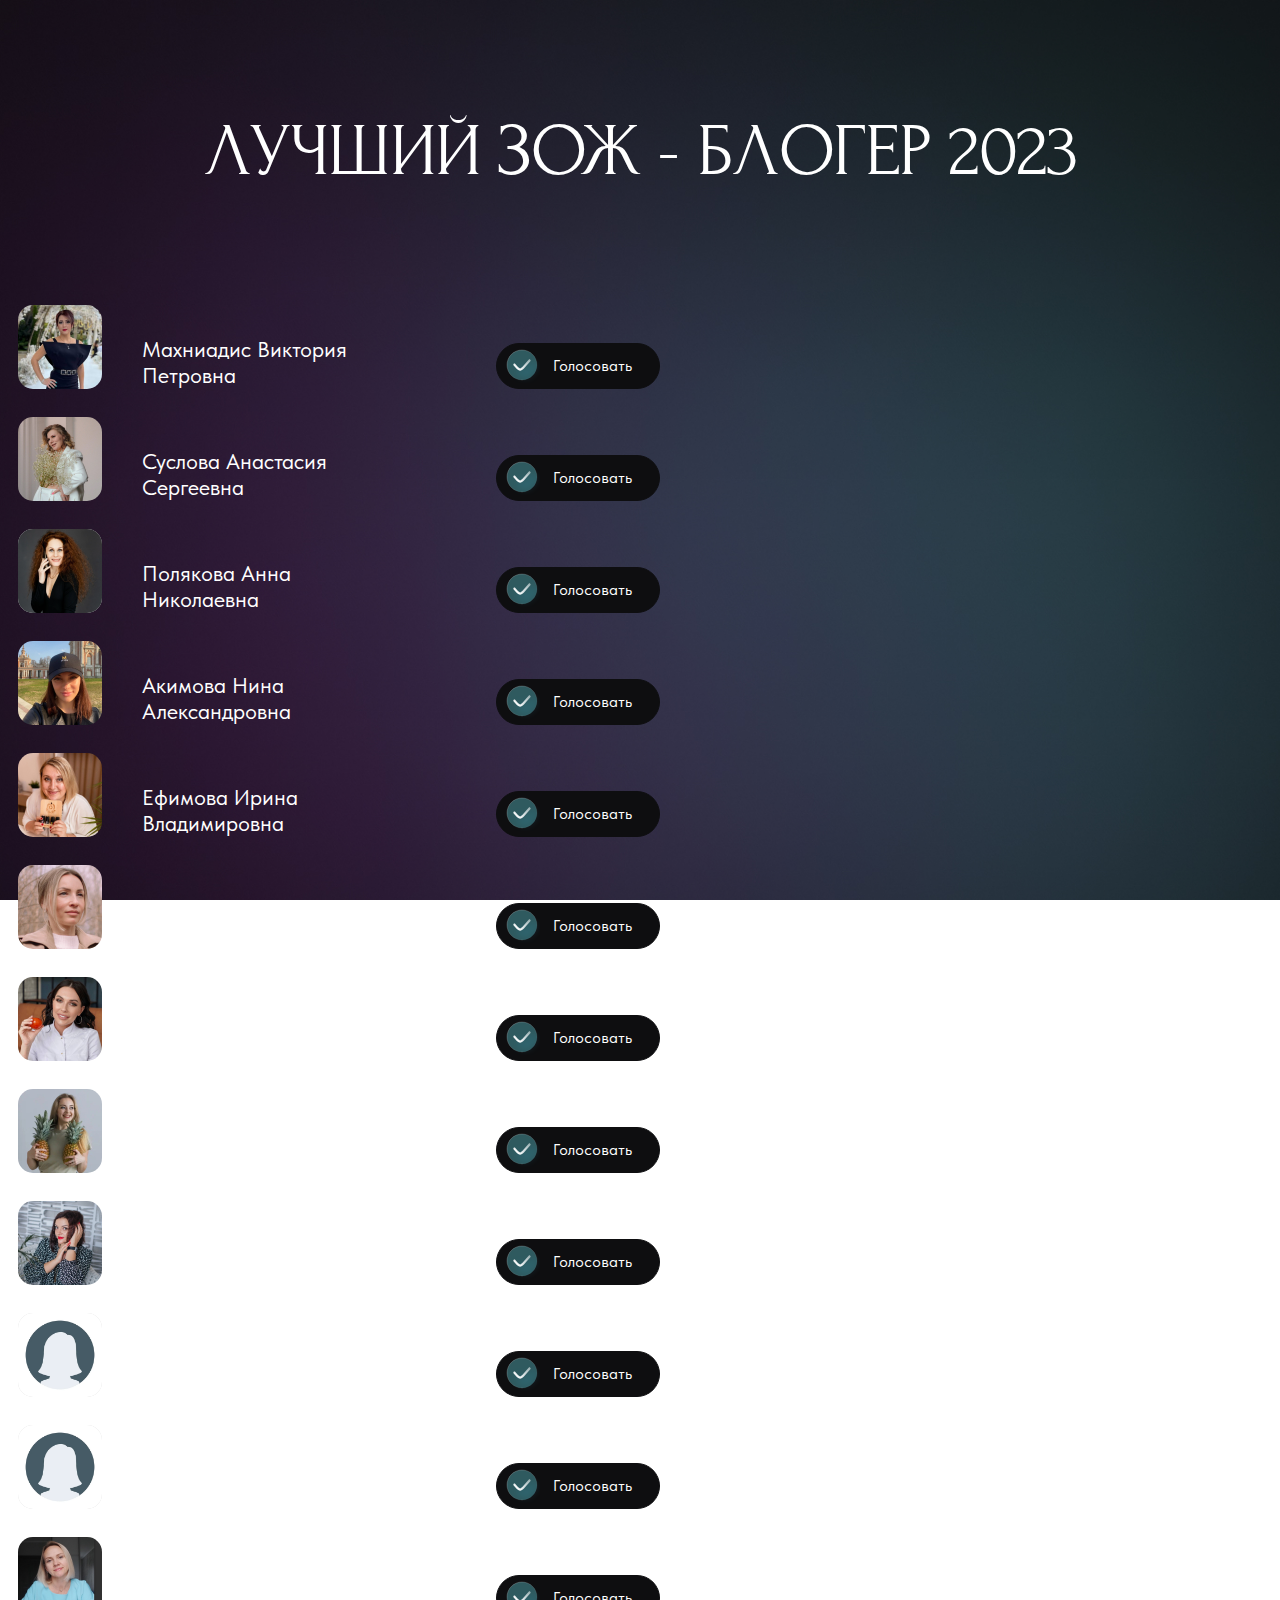
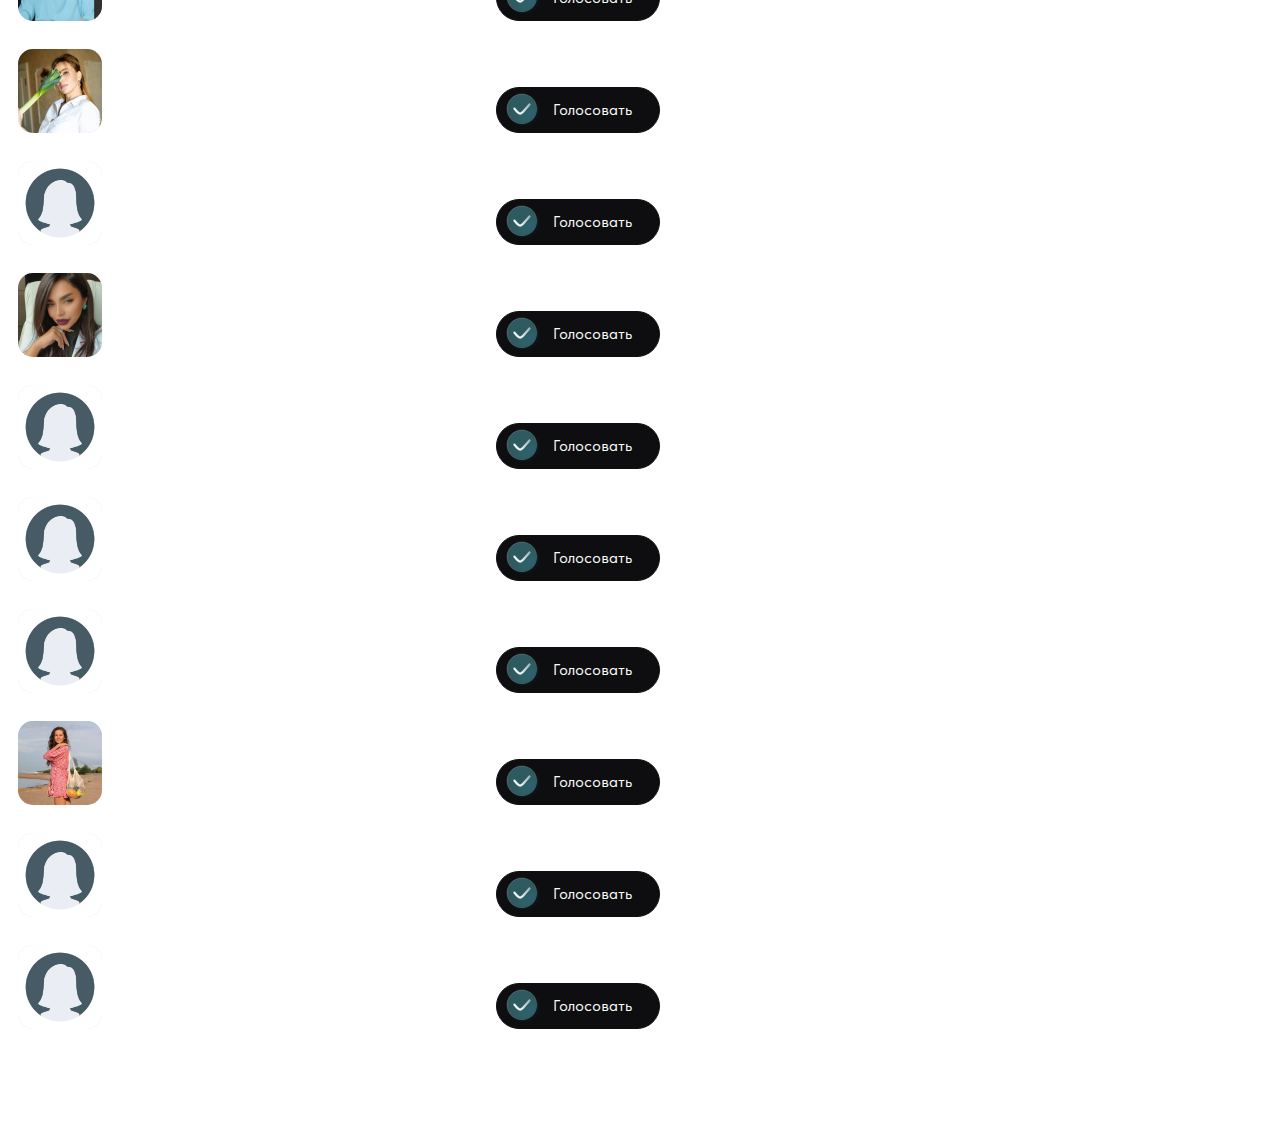
==== blogger.html @ fa98ea51 "Добавляет страницы blogger/customer/curator" ====
<!DOCTYPE html>
<html lang="ru" class="page">
  <head>
    <meta charset="UTF-8" />
    <meta http-equiv="X-UA-Compatible" content="IE=edge" />
    <meta name="viewport" content="width=device-width, initial-scale=1.0" />
    <title>Лучший ЗОЖ - блогер 2023</title>
    <link rel="stylesheet" href="css/normalize.css" />
    <link rel="stylesheet" href="css/style.css" />
  </head>

  <body class="page__body">
    <main class="main">
      <div class="main__container wrapper">
        <h1 class="main__title">Лучший ЗОЖ - блогер 2023</h1>
        <div class="main__vote vote-block">
          <div class="candidates">
            <ul class="candidates__list">

              <li class="candidates__item" id="candidate-35">
                <div class="candidates__avatar">
                  <img class="candidates__image" src="./img/candidate-makhniadis-viktoriya.jpg" alt="" width="84" height="84">
                </div>
                <div class="candidates__name">
                  Махниадис Виктория Петровна
                </div>
                <div class="candidate__vote-button button button__vote" id="id-makhniadis-viktoriya">
                  Голосовать
                </div>
                <div class="candidate__vote-result hidden result">
                  <span class="result__span">Голос учтён</span>
                  <div class="result__result-bar" style="--w:0;"></div>
                  <div class="result__percent">0%</div>
                </div>
              </li>

              <li class="candidates__item" id="candidate-48">
                <div class="candidates__avatar">
                  <img class="candidates__image" src="./img/candidate-suslova-anastasiya.jpg" alt="" width="84" height="84">
                </div>
                <div class="candidates__name">
                  Суслова Анастасия Сергеевна
                </div>
                <div class="candidate__vote-button button button__vote" id="id-suslova-anastasiya">
                  Голосовать
                </div>
                <div class="candidate__vote-result hidden result">
                  <span class="result__span">Голос учтён</span>
                  <div class="result__result-bar" style="--w:0;"></div>
                  <div class="result__percent">0%</div>
                </div>
              </li>

              <li class="candidates__item" id="candidate-41">
                <div class="candidates__avatar">
                  <img class="candidates__image" src="./img/candidate-polyakova-anna.jpg" alt="" width="84" height="84">
                </div>
                <div class="candidates__name">
                  Полякова Анна Николаевна
                </div>
                <div class="candidate__vote-button button button__vote" id="id-polyakova-anna">
                  Голосовать
                </div>
                <div class="candidate__vote-result hidden result">
                  <span class="result__span">Голос учтён</span>
                  <div class="result__result-bar" style="--w:0;"></div>
                  <div class="result__percent">0%</div>
                </div>
              </li>

              <li class="candidates__item" id="candidate-01">
                <div class="candidates__avatar">
                  <img class="candidates__image" src="./img/candidate-akimova-nina.jpg" alt="" width="84" height="84">
                </div>
                <div class="candidates__name">
                  Акимова Нина Александровна
                </div>
                <div class="candidate__vote-button button button__vote" id="id-akimova-nina">
                  Голосовать
                </div>
                <div class="candidate__vote-result hidden result">
                  <span class="result__span">Голос учтён</span>
                  <div class="result__result-bar" style="--w:0;"></div>
                  <div class="result__percent">0%</div>
                </div>
              </li>

              <li class="candidates__item" id="candidate-18">
                <div class="candidates__avatar">
                  <img class="candidates__image" src="./img/candidate-efimova-irina.jpg" alt="" width="84" height="84">
                </div>
                <div class="candidates__name">
                  Ефимова Ирина Владимировна
                </div>
                <div class="candidate__vote-button button button__vote" id="id-efimova-irina">
                  Голосовать
                </div>
                <div class="candidate__vote-result hidden result">
                  <span class="result__span">Голос учтён</span>
                  <div class="result__result-bar" style="--w:0;"></div>
                  <div class="result__percent">0%</div>
                </div>
              </li>

              <li class="candidates__item" id="candidate-08">
                <div class="candidates__avatar">
                  <img class="candidates__image" src="./img/candidate-bystrova-elena.jpg" alt="" width="84" height="84">
                </div>
                <div class="candidates__name">
                  Быстрова Елена Федоровна
                </div>
                <div class="candidate__vote-button button button__vote" id="id-bystrova-elena">
                  Голосовать
                </div>
                <div class="candidate__vote-result hidden result">
                  <span class="result__span">Голос учтён</span>
                  <div class="result__result-bar" style="--w:0;"></div>
                  <div class="result__percent">0%</div>
                </div>
              </li>

              <li class="candidates__item" id="candidate-54">
                <div class="candidates__avatar">
                  <img class="candidates__image" src="./img/candidate-yudina-anastasiya.jpg" alt="" width="84" height="84">
                </div>
                <div class="candidates__name">
                  Юдина Анастасия Николаевна
                </div>
                <div class="candidate__vote-button button button__vote" id="id-yudina-anastasiya">
                  Голосовать
                </div>
                <div class="candidate__vote-result hidden result">
                  <span class="result__span">Голос учтён</span>
                  <div class="result__result-bar" style="--w:0;"></div>
                  <div class="result__percent">0%</div>
                </div>
              </li>

              <li class="candidates__item" id="candidate-38">
                <div class="candidates__avatar">
                  <img class="candidates__image" src="./img/candidate-nizhelskaya-klena.jpg" alt="" width="84" height="84">
                </div>
                <div class="candidates__name">
                  Нижельская Клена Викторовна
                </div>
                <div class="candidate__vote-button button button__vote" id="id-nizhelskaya-klena">
                  Голосовать
                </div>
                <div class="candidate__vote-result hidden result">
                  <span class="result__span">Голос учтён</span>
                  <div class="result__result-bar" style="--w:0;"></div>
                  <div class="result__percent">0%</div>
                </div>
              </li>

              <li class="candidates__item" id="candidate-29">
                <div class="candidates__avatar">
                  <img class="candidates__image" src="./img/candidate-krivetskaya-inna.jpg" alt="" width="84" height="84">
                </div>
                <div class="candidates__name">
                  Кривецкая Инна Николаевна
                </div>
                <div class="candidate__vote-button button button__vote" id="id-krivetskaya-inna">
                  Голосовать
                </div>
                <div class="candidate__vote-result hidden result">
                  <span class="result__span">Голос учтён</span>
                  <div class="result__result-bar" style="--w:0;"></div>
                  <div class="result__percent">0%</div>
                </div>
              </li>

              <li class="candidates__item" id="candidate-62">
                <div class="candidates__avatar">
                  <img class="candidates__image" src="./img/candidate-blind.jpg" alt="" width="84" height="84">
                </div>
                <div class="candidates__name">
                  Печуркина
                </div>
                <div class="candidate__vote-button button button__vote" id="id-pechurkina">
                  Голосовать
                </div>
                <div class="candidate__vote-result hidden result">
                  <span class="result__span">Голос учтён</span>
                  <div class="result__result-bar" style="--w:0;"></div>
                  <div class="result__percent">0%</div>
                </div>
              </li>

              <li class="candidates__item" id="candidate-61">
                <div class="candidates__avatar">
                  <img class="candidates__image" src="./img/candidate-blind.jpg" alt="" width="84" height="84">
                </div>
                <div class="candidates__name">
                  Панова
                </div>
                <div class="candidate__vote-button button button__vote" id="id-panova">
                  Голосовать
                </div>
                <div class="candidate__vote-result hidden result">
                  <span class="result__span">Голос учтён</span>
                  <div class="result__result-bar" style="--w:0;"></div>
                  <div class="result__percent">0%</div>
                </div>
              </li>

              <li class="candidates__item" id="candidate-20">
                <div class="candidates__avatar">
                  <img class="candidates__image" src="./img/candidate-zveryanskaya-irina.jpg" alt="" width="84" height="84">
                </div>
                <div class="candidates__name">
                  Зверянская Ирина Николаевна
                </div>
                <div class="candidate__vote-button button button__vote" id="id-zveryanskaya-irina">
                  Голосовать
                </div>
                <div class="candidate__vote-result hidden result">
                  <span class="result__span">Голос учтён</span>
                  <div class="result__result-bar" style="--w:0;"></div>
                  <div class="result__percent">0%</div>
                </div>
              </li>

              <li class="candidates__item" id="candidate-53">
                <div class="candidates__avatar">
                  <img class="candidates__image" src="./img/candidate-chekanova-alla.jpg" alt="" width="84" height="84">
                </div>
                <div class="candidates__name">
                  Чеканова Алла Валериевна
                </div>
                <div class="candidate__vote-button button button__vote" id="id-chekanova-alla">
                  Голосовать
                </div>
                <div class="candidate__vote-result hidden result">
                  <span class="result__span">Голос учтён</span>
                  <div class="result__result-bar" style="--w:0;"></div>
                  <div class="result__percent">0%</div>
                </div>
              </li>

              <li class="candidates__item" id="candidate-58">
                <div class="candidates__avatar">
                  <img class="candidates__image" src="./img/candidate-blind.jpg" alt="" width="84" height="84">
                </div>
                <div class="candidates__name">
                  Дектерева
                </div>
                <div class="candidate__vote-button button button__vote" id="id-dektereva">
                  Голосовать
                </div>
                <div class="candidate__vote-result hidden result">
                  <span class="result__span">Голос учтён</span>
                  <div class="result__result-bar" style="--w:0;"></div>
                  <div class="result__percent">0%</div>
                </div>
              </li>

              <li class="candidates__item" id="candidate-37">
                <div class="candidates__avatar">
                  <img class="candidates__image" src="./img/candidate-musaeva-azaya.jpg" alt="" width="84" height="84">
                </div>
                <div class="candidates__name">
                  Мусаева Азая Махировна
                </div>
                <div class="candidate__vote-button button button__vote" id="id-musaeva-azaya">
                  Голосовать
                </div>
                <div class="candidate__vote-result hidden result">
                  <span class="result__span">Голос учтён</span>
                  <div class="result__result-bar" style="--w:0;"></div>
                  <div class="result__percent">0%</div>
                </div>
              </li>

              <li class="candidates__item" id="candidate-56">
                <div class="candidates__avatar">
                  <img class="candidates__image" src="./img/candidate-blind.jpg" alt="" width="84" height="84">
                </div>
                <div class="candidates__name">
                  Багний
                </div>
                <div class="candidate__vote-button button button__vote" id="id-bagniy">
                  Голосовать
                </div>
                <div class="candidate__vote-result hidden result">
                  <span class="result__span">Голос учтён</span>
                  <div class="result__result-bar" style="--w:0;"></div>
                  <div class="result__percent">0%</div>
                </div>
              </li>

              <li class="candidates__item" id="candidate-57">
                <div class="candidates__avatar">
                  <img class="candidates__image" src="./img/candidate-blind.jpg" alt="" width="84" height="84">
                </div>
                <div class="candidates__name">
                  Билалова
                </div>
                <div class="candidate__vote-button button button__vote" id="id-bilalova">
                  Голосовать
                </div>
                <div class="candidate__vote-result hidden result">
                  <span class="result__span">Голос учтён</span>
                  <div class="result__result-bar" style="--w:0;"></div>
                  <div class="result__percent">0%</div>
                </div>
              </li>

              <li class="candidates__item" id="candidate-59">
                <div class="candidates__avatar">
                  <img class="candidates__image" src="./img/candidate-blind.jpg" alt="" width="84" height="84">
                </div>
                <div class="candidates__name">
                  Кокина
                </div>
                <div class="candidate__vote-button button button__vote" id="id-kokina">
                  Голосовать
                </div>
                <div class="candidate__vote-result hidden result">
                  <span class="result__span">Голос учтён</span>
                  <div class="result__result-bar" style="--w:0;"></div>
                  <div class="result__percent">0%</div>
                </div>
              </li>

              <li class="candidates__item" id="candidate-47">
                <div class="candidates__avatar">
                  <img class="candidates__image" src="./img/candidate-stepanenko-yuliya.jpg" alt="" width="84" height="84">
                </div>
                <div class="candidates__name">
                  Степаненко Юлия Васильевна
                </div>
                <div class="candidate__vote-button button button__vote" id="id-stepanenko-yuliya">
                  Голосовать
                </div>
                <div class="candidate__vote-result hidden result">
                  <span class="result__span">Голос учтён</span>
                  <div class="result__result-bar" style="--w:0;"></div>
                  <div class="result__percent">0%</div>
                </div>
              </li>

              <li class="candidates__item" id="candidate-60">
                <div class="candidates__avatar">
                  <img class="candidates__image" src="./img/candidate-blind.jpg" alt="" width="84" height="84">
                </div>
                <div class="candidates__name">
                  Мерляк
                </div>
                <div class="candidate__vote-button button button__vote" id="id-merlyak">
                  Голосовать
                </div>
                <div class="candidate__vote-result hidden result">
                  <span class="result__span">Голос учтён</span>
                  <div class="result__result-bar" style="--w:0;"></div>
                  <div class="result__percent">0%</div>
                </div>
              </li>

              <li class="candidates__item" id="candidate-55">
                <div class="candidates__avatar">
                  <img class="candidates__image" src="./img/candidate-blind.jpg" alt="" width="84" height="84">
                </div>
                <div class="candidates__name">
                  Абдурахманова
                </div>
                <div class="candidate__vote-button button button__vote" id="id-abdurakhmanova">
                  Голосовать
                </div>
                <div class="candidate__vote-result hidden result">
                  <span class="result__span">Голос учтён</span>
                  <div class="result__result-bar" style="--w:0;"></div>
                  <div class="result__percent">0%</div>
                </div>
              </li>

            </ul>
          </div>
        </div>
      </div>
    </main>

    <section class="modal modal__form modal-form">
    <!-- <section class="modal modal__form modal__form__active modal-form"> -->
      <div class="modal-form__container">
        <h2 class="modal-form__main-title visually-hidden">Форма голосования</h2>
        <p class="modal-form__title">Заполните форму, чтобы мы смогли учесть ваш голос</p>
        <form class="modal-form__form vote-form form" action="#">
          <div class="vote-form__container__input">
            <input class="vote-form__input vote-form__input__email" type="email" name="email" placeholder="Введите ваш эл. адрес" maxlength="50" required>
            <input class="vote-form__input vote-form__input__name" type="text" name="name" placeholder="Введите ваше имя" maxlength="50" required>
            <input class="vote-form__input vote-form__input__phone" type="tel" name="phone" placeholder="Введите ваш телефон" maxlength="50" required>
            <input class="vote-form__input vote-form__input__id" id="input-id" type="hidden" name="id" maxlength="50" required>
          </div>
          <div class="vote-form__container__agreement">
            <input class="vote-form__checkbox" type="checkbox" name="agreement" id="agreement" required>
            <label class="vote-form__label vote-form__label__agreement" for="agreement">Я согласен с политикой обработки персональных данных</label>
          </div>
          <div class="vote-form__container__action">
            <input class="vote-form__submit button button__submit" type="submit" value="Отправить">
            <p class="vote-form__info-text">После того, как вы нажмете на кнопку «Отправить», будет видна вся статистика по голосам</p>
          </div>
        </form>
      </div>
    </section>

    <script src="./js/scripts.js"></script>

  </body>
</html>
---- css/style.css ----
@charset "UTF-8";
@font-face {
  src: url("../fonts/TildaSans-VF.woff2") format("woff2"), url("../fonts/TildaSans-VF.woff") format("woff");
  font-family: "Tilda Sans VF";
  font-weight: 400;
  font-style: normal;
  font-display: swap;
}
@font-face {
  src: url("../fonts/Forum-Regular.woff2") format("woff2"), url("../fonts/Forum-Regular.woff") format("woff");
  font-family: "Forum";
  font-weight: 400;
  font-style: normal;
  font-display: swap;
}
.page {
  overflow-x: hidden;
  width: 100vw;
  height: 100%;
  font-family: "Tilda Sans VF", "Arial", sans-serif;
  font-weight: 400;
  font-style: normal;
  font-size: clamp(16px, 4vw, 22px);
  line-height: 1.2;
  color: #ffffff;
}
.page.lock {
  overflow: hidden;
}

.page__body {
  display: grid;
  align-content: start;
  grid-template-rows: 1fr;
  overflow: hidden;
  margin: 0;
  min-width: 320px;
  min-height: 100%;
}
.page__body.lock {
  overflow: hidden;
}

.main {
  background-image: url("../img/page-bg-01.jpg");
  background-repeat: no-repeat;
  background-size: cover;
  background-position: center center;
  background-attachment: fixed;
}

.main__container {
  padding: 119px 18px;
}
@media (max-width: 768px) {
  .main__container {
    padding: 80px 18px;
  }
}
@media (max-width: 425px) {
  .main__container {
    padding: 50px 10px;
  }
}

.main__title {
  margin: 0 auto 119px;
  text-align: center;
  font-family: "Forum", "Arial", sans-serif;
  font-size: clamp(45px, 8vw, 74px);
  font-style: normal;
  font-weight: 400;
  line-height: 0.899;
  letter-spacing: -1.48px;
  text-transform: uppercase;
}
@media (max-width: 768px) {
  .main__title {
    margin: 0 auto 80px;
  }
}
@media (max-width: 425px) {
  .main__title {
    margin: 0 auto 50px;
  }
}

.candidates__list {
  margin: 0;
  padding: 0;
  display: flex;
  flex-direction: column;
  row-gap: 28px;
  list-style: none;
}

.candidates__item {
  display: flex;
  align-items: end;
}
@media (max-width: 670px) {
  .candidates__item {
    -moz-column-gap: 10px;
         column-gap: 10px;
    justify-content: space-between;
  }
}
@media (max-width: 510px) {
  .candidates__item {
    align-items: center;
  }
}

.candidates__avatar {
  display: flex;
  margin-right: 40px;
  width: 84px;
  height: 84px;
  min-width: 84px;
  border-radius: 15px;
  background-color: #d9d9d9;
  overflow: hidden;
}
@media (max-width: 670px) {
  .candidates__avatar {
    margin: 0;
  }
}
@media (max-width: 425px) {
  .candidates__avatar {
    width: 64px;
    height: 64px;
    min-width: 64px;
  }
}

.candidates__image {
  -o-object-fit: cover;
     object-fit: cover;
}

.candidates__name {
  margin-right: 120px;
  width: 234px;
}
@media (max-width: 670px) {
  .candidates__name {
    margin: 0;
  }
}
@media (max-width: 510px) {
  .candidates__name {
    width: auto;
  }
}

.candidate__vote-button {
  display: flex;
  justify-content: center;
  align-items: center;
  max-width: 160px;
  max-height: 46px;
  box-sizing: border-box;
}
.candidate__vote-button.hidden {
  display: none;
}

.candidate__vote-result {
  display: flex;
  align-items: center;
}
.candidate__vote-result.hidden {
  display: none;
}

.button {
  font-family: "Tilda Sans VF", "Arial", sans-serif;
  font-weight: 400;
  font-style: normal;
  font-size: 16px;
  line-height: 1.2;
  color: #ffffff;
  border-radius: 60px;
  max-width: -moz-min-content;
  max-width: min-content;
  cursor: pointer;
}

.button__vote {
  position: relative;
  padding: 13px 27px 13px 56px;
  background-color: #0e0e10;
  border: 1px solid #0e0e10;
  transition: all 0.2s ease;
}
.button__vote:hover {
  background-color: #d9d9d9;
  color: #0e0e10;
  transition: all 0.2s ease;
}
@media (max-width: 768px) {
  .button__vote:active, .button__vote:hover, .button__vote:focus {
    background-color: #0e0e10;
    color: #ffffff;
    outline: 0;
    outline-offset: 0;
  }
}
@media (max-width: 425px) {
  .button__vote {
    padding: 13px 13px 13px 38px;
  }
}
.button__vote::before {
  display: flex;
  margin: auto 0;
  position: absolute;
  content: "";
  top: 0;
  bottom: 0;
  left: 9px;
  width: 34px;
  height: 34px;
  background-image: url("../img/vote-button-icon.svg");
  background-repeat: no-repeat;
  background-size: contain;
  background-position: center center;
}
@media (max-width: 425px) {
  .button__vote::before {
    left: 8px;
    width: 28px;
    height: 28px;
  }
}

.button__submit {
  padding: 14px 42px;
  background-color: #ed41b8;
  border: 1px solid #ed41b8;
  transition: all 0.2s ease;
}
.button__submit:hover {
  background-color: #ffffff;
  color: #ed41b8;
  transition: all 0.2s ease;
}
@media (max-width: 768px) {
  .button__submit:active, .button__submit:hover, .button__submit:focus {
    background-color: #ed41b8;
    color: #ffffff;
    outline: 0;
    outline-offset: 0;
  }
}

.modal {
  justify-content: center;
  align-items: center;
  position: fixed;
  width: 100vw;
  height: 100vh;
  background: rgba(0, 0, 0, 0.6980392157);
  -webkit-backdrop-filter: blur(3.5px);
          backdrop-filter: blur(3.5px);
  z-index: 100;
  display: none;
}
.modal.active {
  display: flex;
}

.modal-form__container {
  display: flex;
  flex-direction: column;
  align-items: center;
  margin: 10px 10px;
  padding: 34px 46px 40px;
  max-width: 582px;
  background-color: #d9d9d9;
  border-radius: 30px;
  box-sizing: border-box;
}
@media (max-width: 425px) {
  .modal-form__container {
    padding: 34px 30px 40px;
  }
}

.modal-form__title {
  margin: 0 0 34px;
  max-width: 90%;
  text-align: center;
  font-family: "Tilda Sans VF", "Arial", sans-serif;
  font-size: clamp(20px, 6vw, 26px);
  font-style: normal;
  font-weight: 600;
  line-height: 1.2;
  color: #0e0e10;
}
@media (max-width: 425px) {
  .modal-form__title {
    margin: 0 0 28px;
    max-width: 100%;
  }
}

.modal-form__form {
  width: 100%;
}

.vote-form__container__input {
  margin: 0 0 10px;
  display: flex;
  flex-direction: column;
  row-gap: 12px;
}

.vote-form__input {
  padding: 16px 20px;
  font-family: "Tilda Sans VF", "Arial", sans-serif;
  font-size: 16px;
  font-style: normal;
  font-weight: 400;
  line-height: 1.2;
  color: #0e0e10;
  border: none;
  border-radius: 4px;
  opacity: 0.7;
  /* Современные браузеры */
  /* WebKit, Edge */
  /* Edge */
  /* Firefox 4-18 */
  /* Firefox 19+ */
  /* IE 10-11 */
}
.vote-form__input::-moz-placeholder {
  color: rgba(14, 14, 16, 0.5019607843);
}
.vote-form__input::placeholder {
  color: rgba(14, 14, 16, 0.5019607843);
}
.vote-form__input::-webkit-input-placeholder {
  color: rgba(14, 14, 16, 0.5019607843);
}
.vote-form__input::-ms-input-placeholder {
  color: rgba(14, 14, 16, 0.5019607843);
}
.vote-form__input:-moz-placeholder {
  color: rgba(14, 14, 16, 0.5019607843);
  opacity: 1;
}
.vote-form__input::-moz-placeholder {
  color: rgba(14, 14, 16, 0.5019607843);
  opacity: 1;
}
.vote-form__input:-ms-input-placeholder {
  color: rgba(14, 14, 16, 0.5019607843);
}

.vote-form__container__agreement {
  margin: 0 0 26px;
  display: flex;
  -moz-column-gap: 9px;
       column-gap: 9px;
  align-items: center;
}
@media (max-width: 425px) {
  .vote-form__container__agreement {
    margin: 0 0 20px;
  }
}

.vote-form__checkbox {
  width: 20px;
  height: 20px;
  border: 0px;
  border-radius: 4px;
  opacity: 0.7;
  background: #d9d9d9;
}

.vote-form__label__agreement {
  font-family: "Tilda Sans VF", "Arial", sans-serif;
  font-size: 12px;
  font-style: normal;
  font-weight: 400;
  line-height: 1.2;
  letter-spacing: -0.24px;
  color: rgba(14, 14, 16, 0.5019607843);
}

.vote-form__container__action {
  display: flex;
  flex-direction: column;
  align-items: center;
  row-gap: 8px;
}

.vote-form__info-text {
  margin: 0;
  max-width: 285px;
  font-family: "Tilda Sans VF", "Arial", sans-serif;
  font-size: 12px;
  font-style: normal;
  font-weight: 400;
  line-height: 1.2;
  text-align: center;
  color: #0e0e10;
}

.result {
  width: 50%;
  -moz-column-gap: 32px;
       column-gap: 32px;
}
@media (max-width: 510px) {
  .result {
    max-width: 140px;
    min-width: 140px;
    -moz-column-gap: 10px;
         column-gap: 10px;
  }
}
@media (max-width: 425px) {
  .result {
    max-width: 120px;
    min-width: 120px;
  }
}
.result__voted {
  position: relative;
}
.result__voted .result__span {
  display: block;
}
.result__voted::before {
  position: absolute;
  content: "";
  top: -8px;
  left: -52px;
  width: 34px;
  height: 34px;
  background-image: url("../img/result-icon.svg");
  background-repeat: no-repeat;
  background-size: contain;
  background-position: center center;
}

.result__span {
  display: none;
  position: absolute;
  top: -29px;
  left: 0;
  font-family: "Tilda Sans VF", "Arial", sans-serif;
  font-size: 16px;
  font-style: normal;
  font-weight: 400;
  line-height: 1.2;
}

.result__result-bar {
  position: relative;
  width: 100%;
  height: 13px;
  background-color: rgba(237, 65, 184, 0.4);
  border-radius: 30px;
}
.result__result-bar::after {
  position: absolute;
  content: "";
  top: 0;
  left: 0;
  width: calc(1% * var(--w));
  height: 100%;
  background-color: #ed41b8;
  border-radius: inherit;
}

.result__percent {
  font-family: "Tilda Sans VF", "Arial", sans-serif;
  font-size: 16px;
  font-style: normal;
  font-weight: 400;
  line-height: 1.2;
  letter-spacing: -0.32px;
}

img {
  width: 100%;
  height: auto;
}

.visually-hidden {
  position: absolute;
  width: 1px;
  height: 1px;
  margin: -1px;
  border: 0;
  padding: 0;
  white-space: nowrap;
  -webkit-clip-path: inset(100%);
          clip-path: inset(100%);
  clip: rect(0 0 0 0);
  overflow: hidden;
}

.wrapper {
  margin: 0 auto;
  max-width: 1440px;
}

.inner-wrapper {
  padding-left: 120px;
  padding-right: 120px;
  box-sizing: border-box;
}/*# sourceMappingURL=style.css.map */
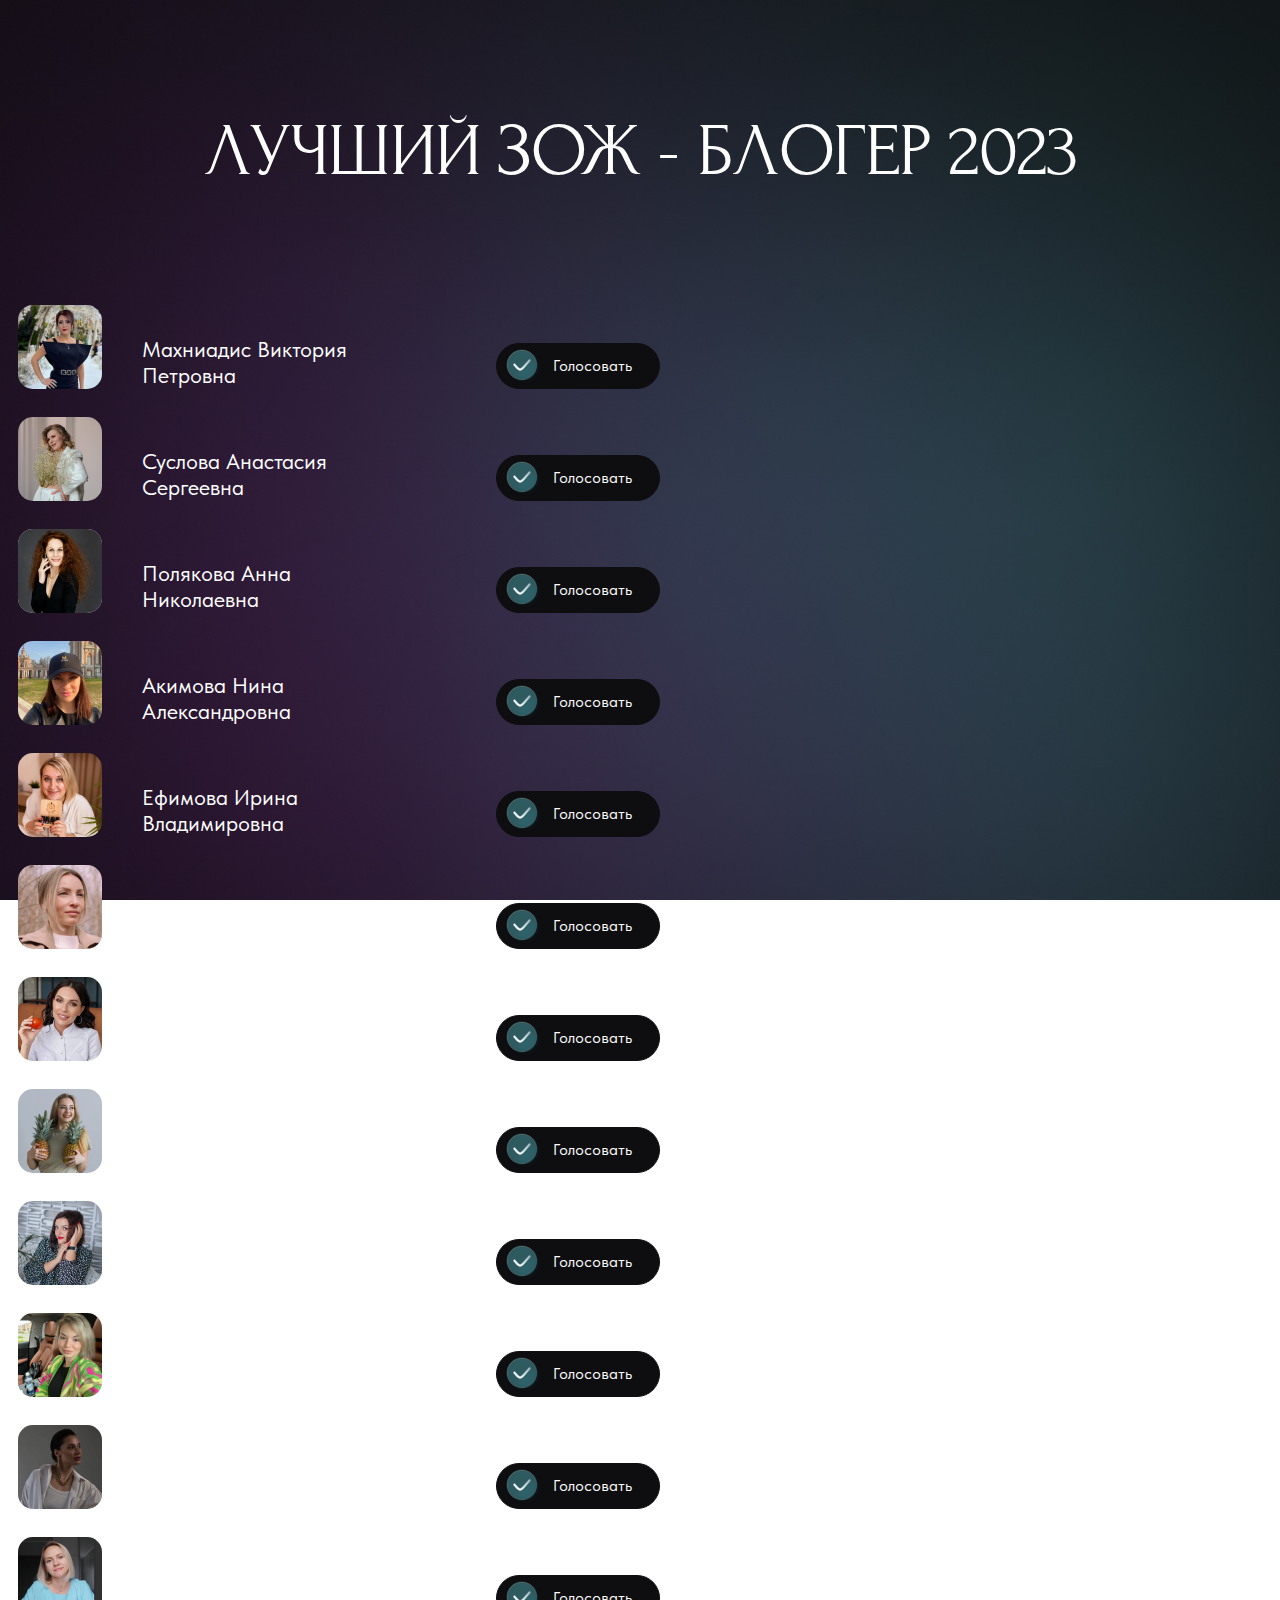
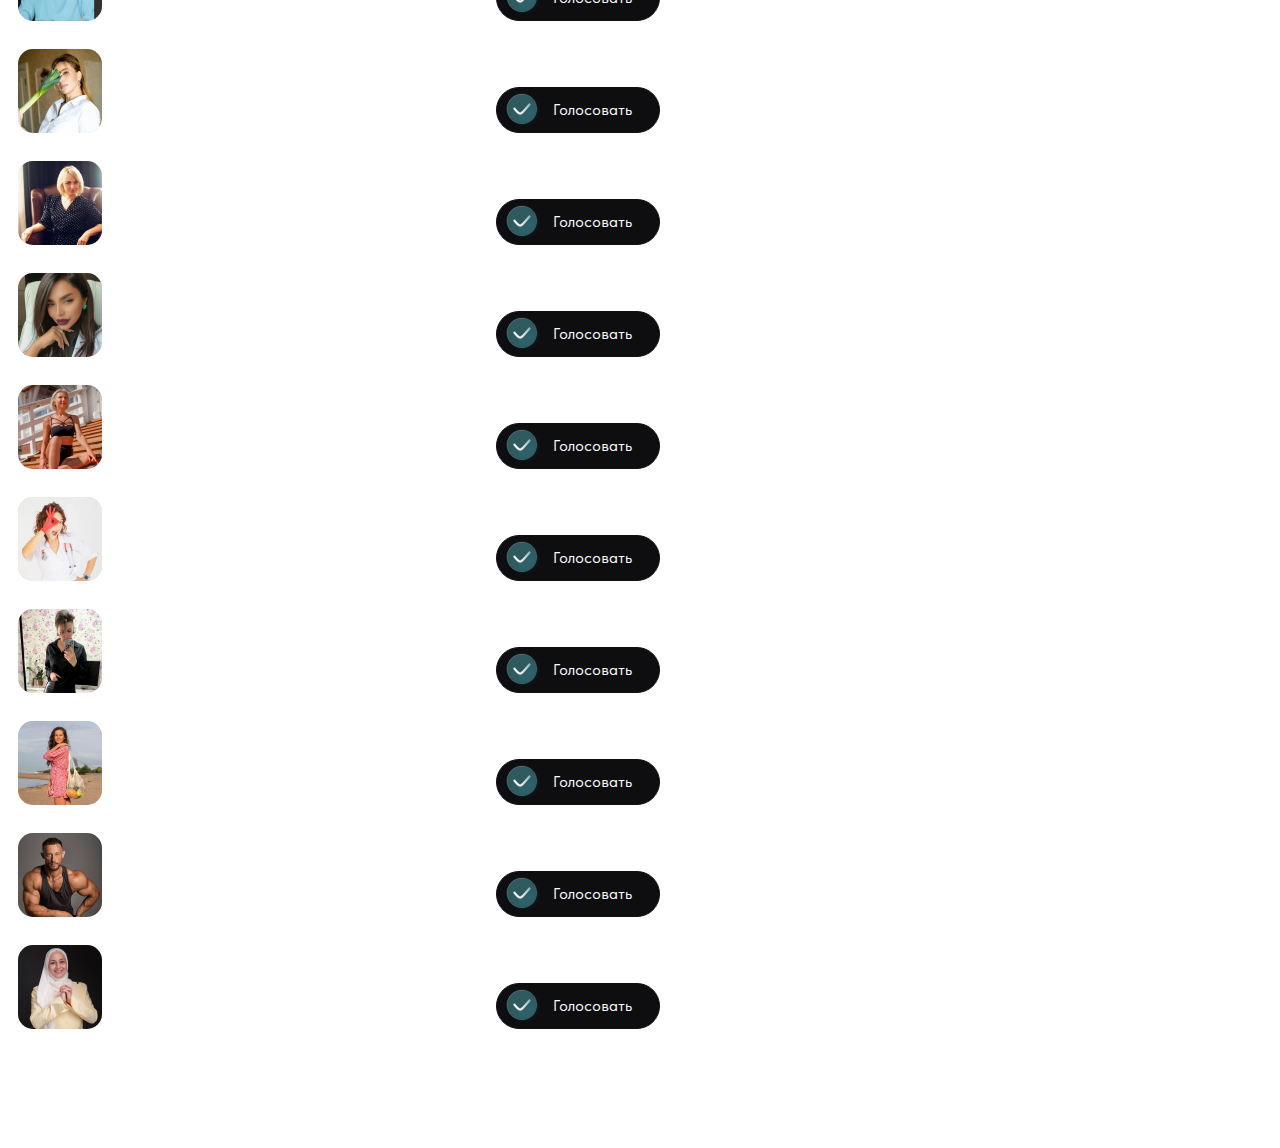
==== commit 0e1093ee: "Добавляет фото для blogger.html" ====
--- a/blogger.html
+++ b/blogger.html
@@ -172,7 +172,7 @@
 
               <li class="candidates__item" id="candidate-62">
                 <div class="candidates__avatar">
-                  <img class="candidates__image" src="./img/candidate-blind.jpg" alt="" width="84" height="84">
+                  <img class="candidates__image" src="./img/candidate-pechurkina.jpg" alt="" width="84" height="84">
                 </div>
                 <div class="candidates__name">
                   Печуркина
@@ -189,7 +189,7 @@
 
               <li class="candidates__item" id="candidate-61">
                 <div class="candidates__avatar">
-                  <img class="candidates__image" src="./img/candidate-blind.jpg" alt="" width="84" height="84">
+                  <img class="candidates__image" src="./img/candidate-panova.jpg" alt="" width="84" height="84">
                 </div>
                 <div class="candidates__name">
                   Панова
@@ -240,7 +240,7 @@
 
               <li class="candidates__item" id="candidate-58">
                 <div class="candidates__avatar">
-                  <img class="candidates__image" src="./img/candidate-blind.jpg" alt="" width="84" height="84">
+                  <img class="candidates__image" src="./img/candidate-dektereva.jpg" alt="" width="84" height="84">
                 </div>
                 <div class="candidates__name">
                   Дектерева
@@ -274,7 +274,7 @@
 
               <li class="candidates__item" id="candidate-56">
                 <div class="candidates__avatar">
-                  <img class="candidates__image" src="./img/candidate-blind.jpg" alt="" width="84" height="84">
+                  <img class="candidates__image" src="./img/candidate-bagniy.jpg" alt="" width="84" height="84">
                 </div>
                 <div class="candidates__name">
                   Багний
@@ -291,7 +291,7 @@
 
               <li class="candidates__item" id="candidate-57">
                 <div class="candidates__avatar">
-                  <img class="candidates__image" src="./img/candidate-blind.jpg" alt="" width="84" height="84">
+                  <img class="candidates__image" src="./img/candidate-bilalova.jpg" alt="" width="84" height="84">
                 </div>
                 <div class="candidates__name">
                   Билалова
@@ -308,7 +308,7 @@
 
               <li class="candidates__item" id="candidate-59">
                 <div class="candidates__avatar">
-                  <img class="candidates__image" src="./img/candidate-blind.jpg" alt="" width="84" height="84">
+                  <img class="candidates__image" src="./img/candidate-kokina.jpg" alt="" width="84" height="84">
                 </div>
                 <div class="candidates__name">
                   Кокина
@@ -342,7 +342,7 @@
 
               <li class="candidates__item" id="candidate-60">
                 <div class="candidates__avatar">
-                  <img class="candidates__image" src="./img/candidate-blind.jpg" alt="" width="84" height="84">
+                  <img class="candidates__image" src="./img/candidate-merlyak.jpg" alt="" width="84" height="84">
                 </div>
                 <div class="candidates__name">
                   Мерляк
@@ -359,7 +359,7 @@
 
               <li class="candidates__item" id="candidate-55">
                 <div class="candidates__avatar">
-                  <img class="candidates__image" src="./img/candidate-blind.jpg" alt="" width="84" height="84">
+                  <img class="candidates__image" src="./img/candidate-abdurakhmanova.jpg" alt="" width="84" height="84">
                 </div>
                 <div class="candidates__name">
                   Абдурахманова
